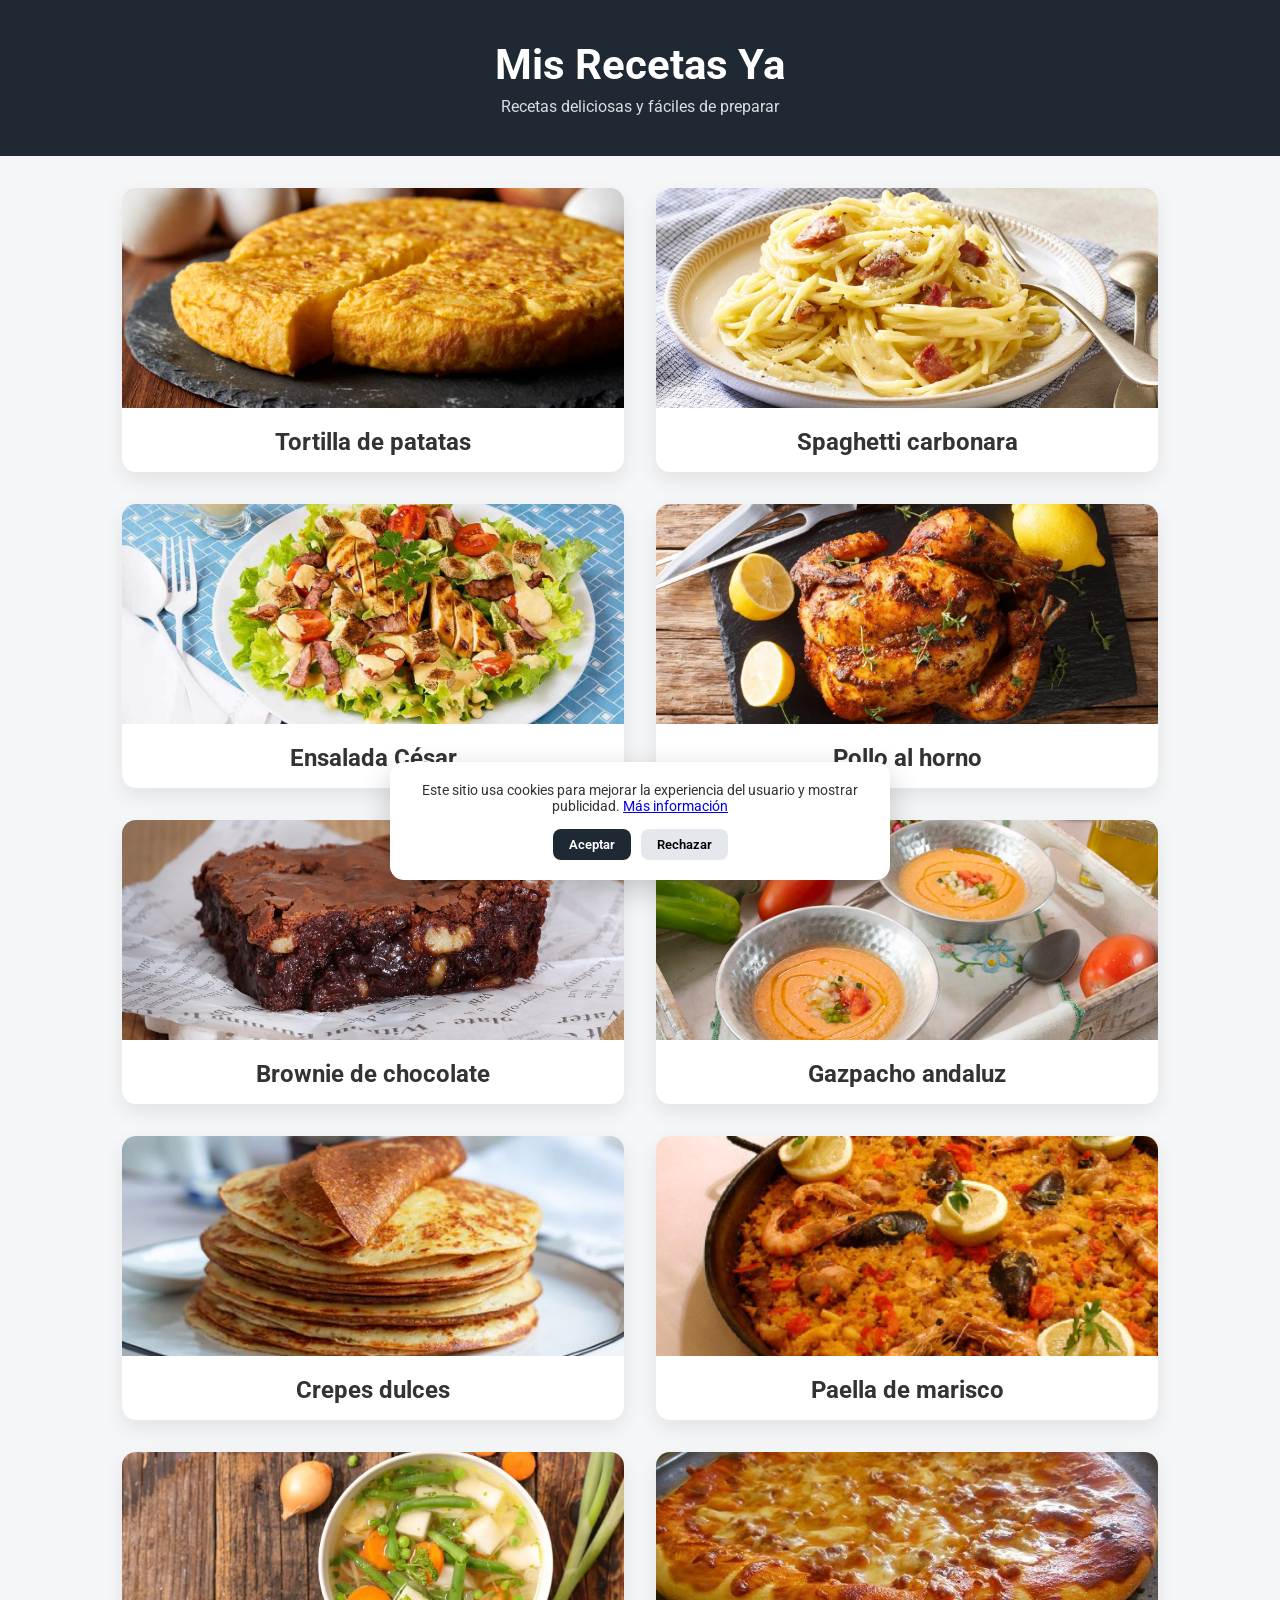
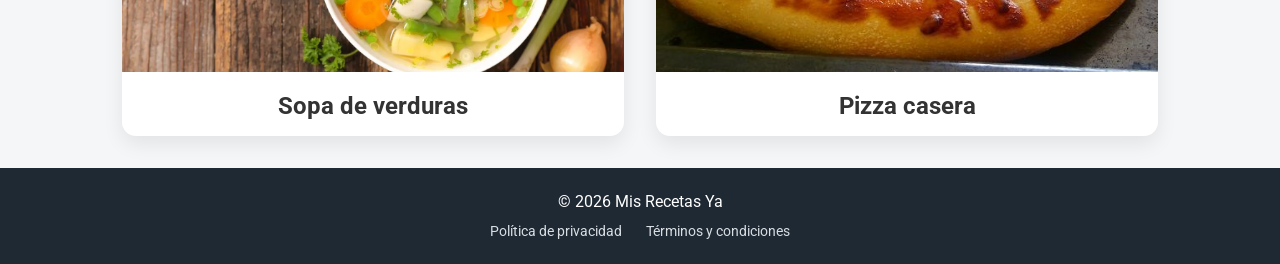
==== index.html @ 61b16adb "Add files via upload" ====
<!DOCTYPE html>
<html lang="es">
<head>

<meta charset="UTF-8">
<meta name="viewport" content="width=device-width, initial-scale=1.0">

<title>Mis Recetas Ya</title>

<link rel="stylesheet" href="style.css">

<link href="https://fonts.googleapis.com/css2?family=Roboto:wght@400;500;700&display=swap" rel="stylesheet">

</head>

<body>

<header>
<div class="header-container">
<h1>Mis Recetas Ya</h1>
<p>Recetas deliciosas y fáciles de preparar</p>
</div>
</header>

<main>

<section class="recetas-container">

<a href="tortilla.html" class="receta-card">
<img src="img/tortilla.png" alt="Tortilla de patatas">
<h2>Tortilla de patatas</h2>
</a>

<a href="spaghetti-carbonara.html" class="receta-card">
<img src="img/spaghetti-carbonara.png" alt="Spaghetti carbonara">
<h2>Spaghetti carbonara</h2>
</a>

<a href="ensalada-cesar.html" class="receta-card">
<img src="img/ensalada-cesar.png" alt="Ensalada César">
<h2>Ensalada César</h2>
</a>

<a href="pollo-al-horno.html" class="receta-card">
<img src="img/pollo-al-horno.png" alt="Pollo al horno">
<h2>Pollo al horno</h2>
</a>

<a href="brownie.html" class="receta-card">
<img src="img/brownie.png" alt="Brownie de chocolate">
<h2>Brownie de chocolate</h2>
</a>

<a href="gazpacho-andaluz.html" class="receta-card">
<img src="img/gazpacho-andaluz.png" alt="Gazpacho andaluz">
<h2>Gazpacho andaluz</h2>
</a>

<a href="crepes-dulces.html" class="receta-card">
<img src="img/crepes-dulces.png" alt="Crepes dulces">
<h2>Crepes dulces</h2>
</a>

<a href="paella-de-marisco.html" class="receta-card">
<img src="img/paella-marisco.png" alt="Paella de marisco">
<h2>Paella de marisco</h2>
</a>

<a href="sopa-de-verduras.html" class="receta-card">
<img src="img/sopa-verduras.png" alt="Sopa de verduras">
<h2>Sopa de verduras</h2>
</a>

<a href="pizza-casera.html" class="receta-card">
<img src="img/pizza-casera.png" alt="Pizza casera">
<h2>Pizza casera</h2>
</a>

</section>

</main>

<footer>

<p>© 2026 Mis Recetas Ya</p>

<div class="footer-links">
<a href="privacidad.html">Política de privacidad</a>
<a href="terminos.html">Términos y condiciones</a>
</div>

</footer>

<!-- COOKIE BANNER -->

<div id="cookie-banner">

<div class="cookie-box">

<p>
Este sitio usa cookies para mejorar la experiencia del usuario y mostrar publicidad.
<a href="privacidad.html">Más información</a>
</p>

<div class="cookie-buttons">

<button id="acceptCookies">Aceptar</button>

<button id="rejectCookies">Rechazar</button>

</div>

</div>

</div>

<script src="cookies.js"></script>

</body>
</html>
---- style.css ----
*{
margin:0;
padding:0;
box-sizing:border-box;
font-family:'Roboto',sans-serif;
}

body{
background:#f4f6f8;
color:#333;
}

/* HEADER */

header{
background:#1f2933;
text-align:center;
padding:2.5rem 1rem;
}

.header-container h1{
font-size:2.6rem;
color:white;
margin-bottom:8px;
}

.header-container p{
color:#d9dee3;
}

/* RECETAS */

.recetas-container{
max-width:1100px;
margin:auto;
padding:2rem;
display:grid;
grid-template-columns:repeat(2,1fr);
gap:2rem;
}

.receta-card{
display:block;
background:white;
border-radius:14px;
overflow:hidden;
text-decoration:none;
color:#333;
box-shadow:0 8px 20px rgba(0,0,0,0.08);
transition:all .3s;
}

.receta-card img{
width:100%;
height:220px;
object-fit:cover;
}

.receta-card h2{
padding:1rem;
text-align:center;
}

.receta-card:hover{
transform:translateY(-6px);
box-shadow:0 15px 30px rgba(0,0,0,0.15);
}

/* FOOTER */

footer{
background:#1f2933;
text-align:center;
padding:1.5rem;
color:white;
}

.footer-links{
margin-top:10px;
}

.footer-links a{
color:#d9dee3;
margin:0 10px;
text-decoration:none;
font-size:14px;
}

/* RESPONSIVE */

@media(max-width:900px){

.recetas-container{
grid-template-columns:1fr;
}

}

/* COOKIE BANNER */

#cookie-banner{

position:fixed;

bottom:20px;

left:50%;

transform:translateX(-50%);

width:90%;

max-width:500px;

z-index:999;

}

.cookie-box{

background:white;

padding:20px;

border-radius:14px;

box-shadow:0 10px 30px rgba(0,0,0,0.2);

text-align:center;

}

.cookie-box p{

font-size:14px;

margin-bottom:15px;

}

.cookie-buttons{

display:flex;

justify-content:center;

gap:10px;

}

.cookie-buttons button{

border:none;

padding:8px 16px;

border-radius:8px;

cursor:pointer;

font-weight:600;

}

#acceptCookies{

background:#1f2933;

color:white;

}

#rejectCookies{

background:#e4e7eb;

}

/* PAGINAS LEGALES */

.legal-container{

max-width:900px;

margin:auto;

padding:3rem 2rem;

line-height:1.7;

}

.legal-container h2{

margin-top:2rem;

margin-bottom:10px;

font-size:1.4rem;

color:#1f2933;

}

.legal-container p{

margin-bottom:10px;

}

.legal-container ul{

margin-left:20px;

margin-bottom:15px;

}

.legal-container li{

margin-bottom:6px;

}

/* PAGINA RECETA */

.receta-page{

max-width:900px;

margin:auto;

padding:2rem;

}

.receta-img{

width:100%;

border-radius:12px;

margin-bottom:20px;

}

.receta-info{

display:flex;

gap:20px;

margin-bottom:30px;

flex-wrap:wrap;

}

.info-box{

background:white;

padding:15px;

border-radius:10px;

box-shadow:0 5px 15px rgba(0,0,0,0.08);

flex:1;

text-align:center;

}

.receta-section{

margin-bottom:30px;

}

.receta-section h2{

margin-bottom:10px;

color:#1f2933;

}

.receta-section ul{

margin-left:20px;

}

.receta-section ol{

margin-left:20px;

}

.receta-section li{

margin-bottom:8px;

line-height:1.6;

}
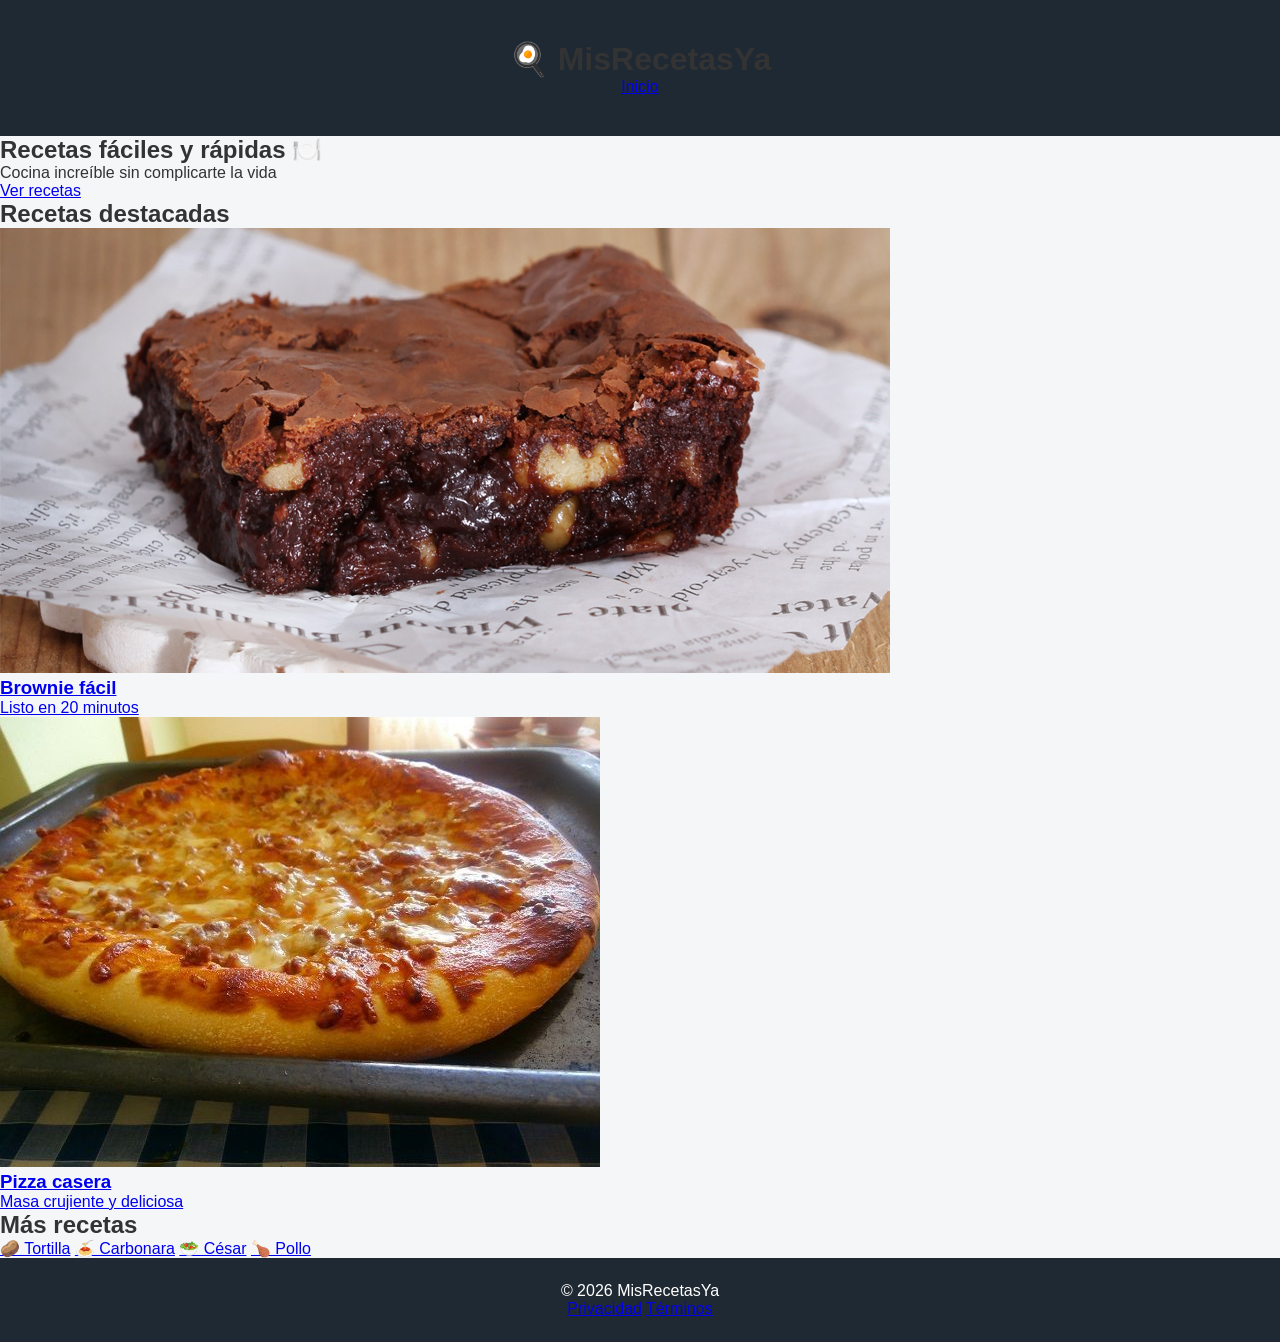
==== commit 26617243: "Rediseño completo del index (UI moderna + eliminación AdSense)" ====
--- a/index.html
+++ b/index.html
@@ -1,120 +1,68 @@
-<!DOCTYPE html>
-<html lang="es">
-<head>
-
-<meta charset="UTF-8">
-<meta name="viewport" content="width=device-width, initial-scale=1.0">
-
-<title>Mis Recetas Ya</title>
-
-<link rel="stylesheet" href="style.css">
-
-<link href="https://fonts.googleapis.com/css2?family=Roboto:wght@400;500;700&display=swap" rel="stylesheet">
-
-</head>
-
-<body>
-
-<header>
-<div class="header-container">
-<h1>Mis Recetas Ya</h1>
-<p>Recetas deliciosas y fáciles de preparar</p>
-</div>
-</header>
-
-<main>
-
-<section class="recetas-container">
-
-<a href="tortilla.html" class="receta-card">
-<img src="img/tortilla.png" alt="Tortilla de patatas">
-<h2>Tortilla de patatas</h2>
-</a>
-
-<a href="spaghetti-carbonara.html" class="receta-card">
-<img src="img/spaghetti-carbonara.png" alt="Spaghetti carbonara">
-<h2>Spaghetti carbonara</h2>
-</a>
-
-<a href="ensalada-cesar.html" class="receta-card">
-<img src="img/ensalada-cesar.png" alt="Ensalada César">
-<h2>Ensalada César</h2>
-</a>
-
-<a href="pollo-al-horno.html" class="receta-card">
-<img src="img/pollo-al-horno.png" alt="Pollo al horno">
-<h2>Pollo al horno</h2>
-</a>
-
-<a href="brownie.html" class="receta-card">
-<img src="img/brownie.png" alt="Brownie de chocolate">
-<h2>Brownie de chocolate</h2>
-</a>
-
-<a href="gazpacho-andaluz.html" class="receta-card">
-<img src="img/gazpacho-andaluz.png" alt="Gazpacho andaluz">
-<h2>Gazpacho andaluz</h2>
-</a>
-
-<a href="crepes-dulces.html" class="receta-card">
-<img src="img/crepes-dulces.png" alt="Crepes dulces">
-<h2>Crepes dulces</h2>
-</a>
-
-<a href="paella-de-marisco.html" class="receta-card">
-<img src="img/paella-marisco.png" alt="Paella de marisco">
-<h2>Paella de marisco</h2>
-</a>
-
-<a href="sopa-de-verduras.html" class="receta-card">
-<img src="img/sopa-verduras.png" alt="Sopa de verduras">
-<h2>Sopa de verduras</h2>
-</a>
-
-<a href="pizza-casera.html" class="receta-card">
-<img src="img/pizza-casera.png" alt="Pizza casera">
-<h2>Pizza casera</h2>
-</a>
-
-</section>
-
-</main>
-
-<footer>
-
-<p>© 2026 Mis Recetas Ya</p>
-
-<div class="footer-links">
-<a href="privacidad.html">Política de privacidad</a>
-<a href="terminos.html">Términos y condiciones</a>
-</div>
-
-</footer>
-
-<!-- COOKIE BANNER -->
-
-<div id="cookie-banner">
-
-<div class="cookie-box">
-
-<p>
-Este sitio usa cookies para mejorar la experiencia del usuario y mostrar publicidad.
-<a href="privacidad.html">Más información</a>
-</p>
-
-<div class="cookie-buttons">
-
-<button id="acceptCookies">Aceptar</button>
-
-<button id="rejectCookies">Rechazar</button>
-
-</div>
-
-</div>
-
-</div>
-
-<script src="cookies.js"></script>
-
-</body>
+<!DOCTYPE html>
+<html lang="es">
+<head>
+<meta charset="UTF-8">
+<meta name="viewport" content="width=device-width, initial-scale=1.0">
+<title>MisRecetasYa | Recetas fáciles y rápidas</title>
+<meta name="description" content="Descubre recetas fáciles, rápidas y deliciosas.">
+<link rel="stylesheet" href="style.css">
+</head>
+
+<body>
+
+<header>
+<div class="container nav">
+<h1 class="logo">🍳 MisRecetasYa</h1>
+<nav>
+<a href="index.html">Inicio</a>
+</nav>
+</div>
+</header>
+
+<section class="hero">
+<div class="container">
+<h2>Recetas fáciles y rápidas 🍽️</h2>
+<p>Cocina increíble sin complicarte la vida</p>
+<a href="#recetas" class="btn">Ver recetas</a>
+</div>
+</section>
+
+<section id="recetas" class="container">
+<h2 class="section-title">Recetas destacadas</h2>
+<div class="grid">
+<a href="brownie.html" class="card">
+<img src="img/brownie.png">
+<h3>Brownie fácil</h3>
+<p>Listo en 20 minutos</p>
+</a>
+
+<a href="pizza-casera.html" class="card">
+<img src="img/pizza-casera.png">
+<h3>Pizza casera</h3>
+<p>Masa crujiente y deliciosa</p>
+</a>
+</div>
+</section>
+
+<section class="container">
+<h2 class="section-title">Más recetas</h2>
+<div class="grid">
+<a href="tortilla.html" class="card simple">🥔 Tortilla</a>
+<a href="spaghetti-carbonara.html" class="card simple">🍝 Carbonara</a>
+<a href="ensalada-cesar.html" class="card simple">🥗 César</a>
+<a href="pollo-al-horno.html" class="card simple">🍗 Pollo</a>
+</div>
+</section>
+
+<footer>
+<div class="container footer">
+<p>© 2026 MisRecetasYa</p>
+<div>
+<a href="privacidad.html">Privacidad</a>
+<a href="terminos.html">Términos</a>
+</div>
+</div>
+</footer>
+
+</body>
 </html>
